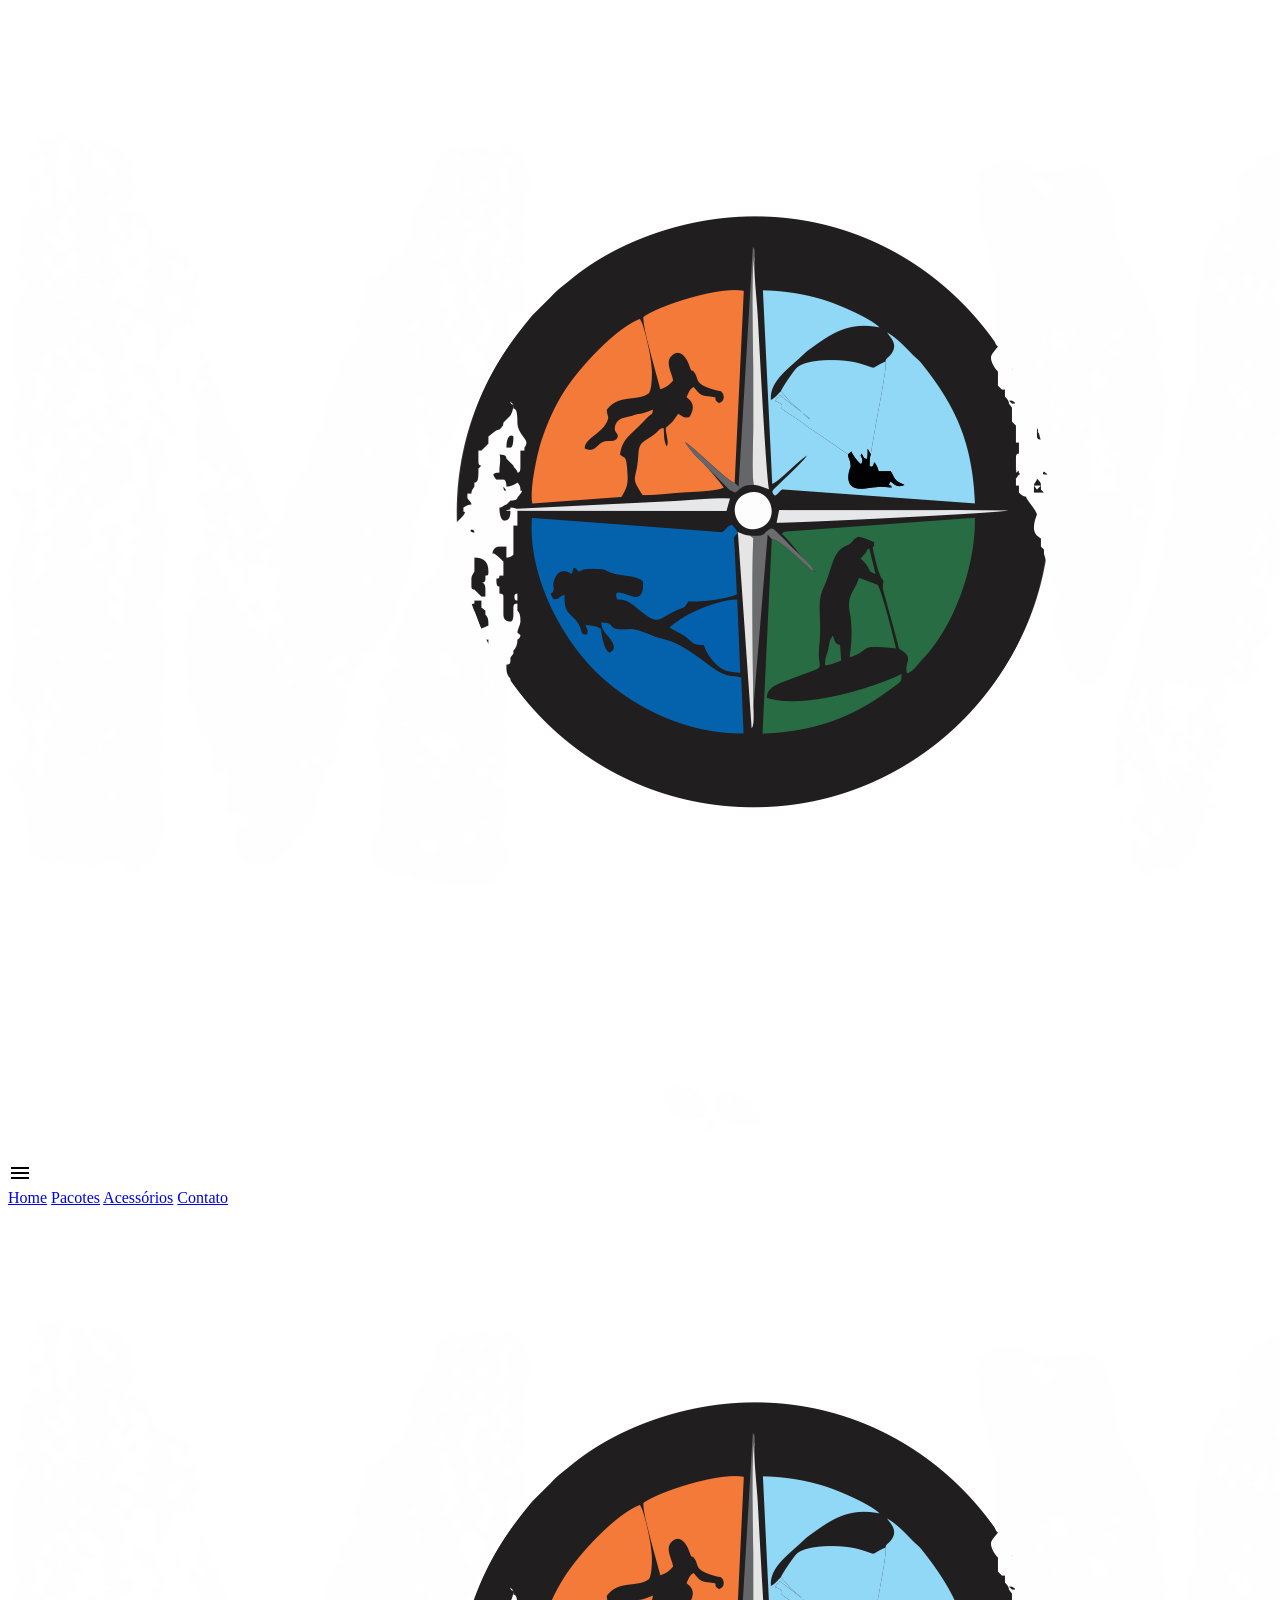
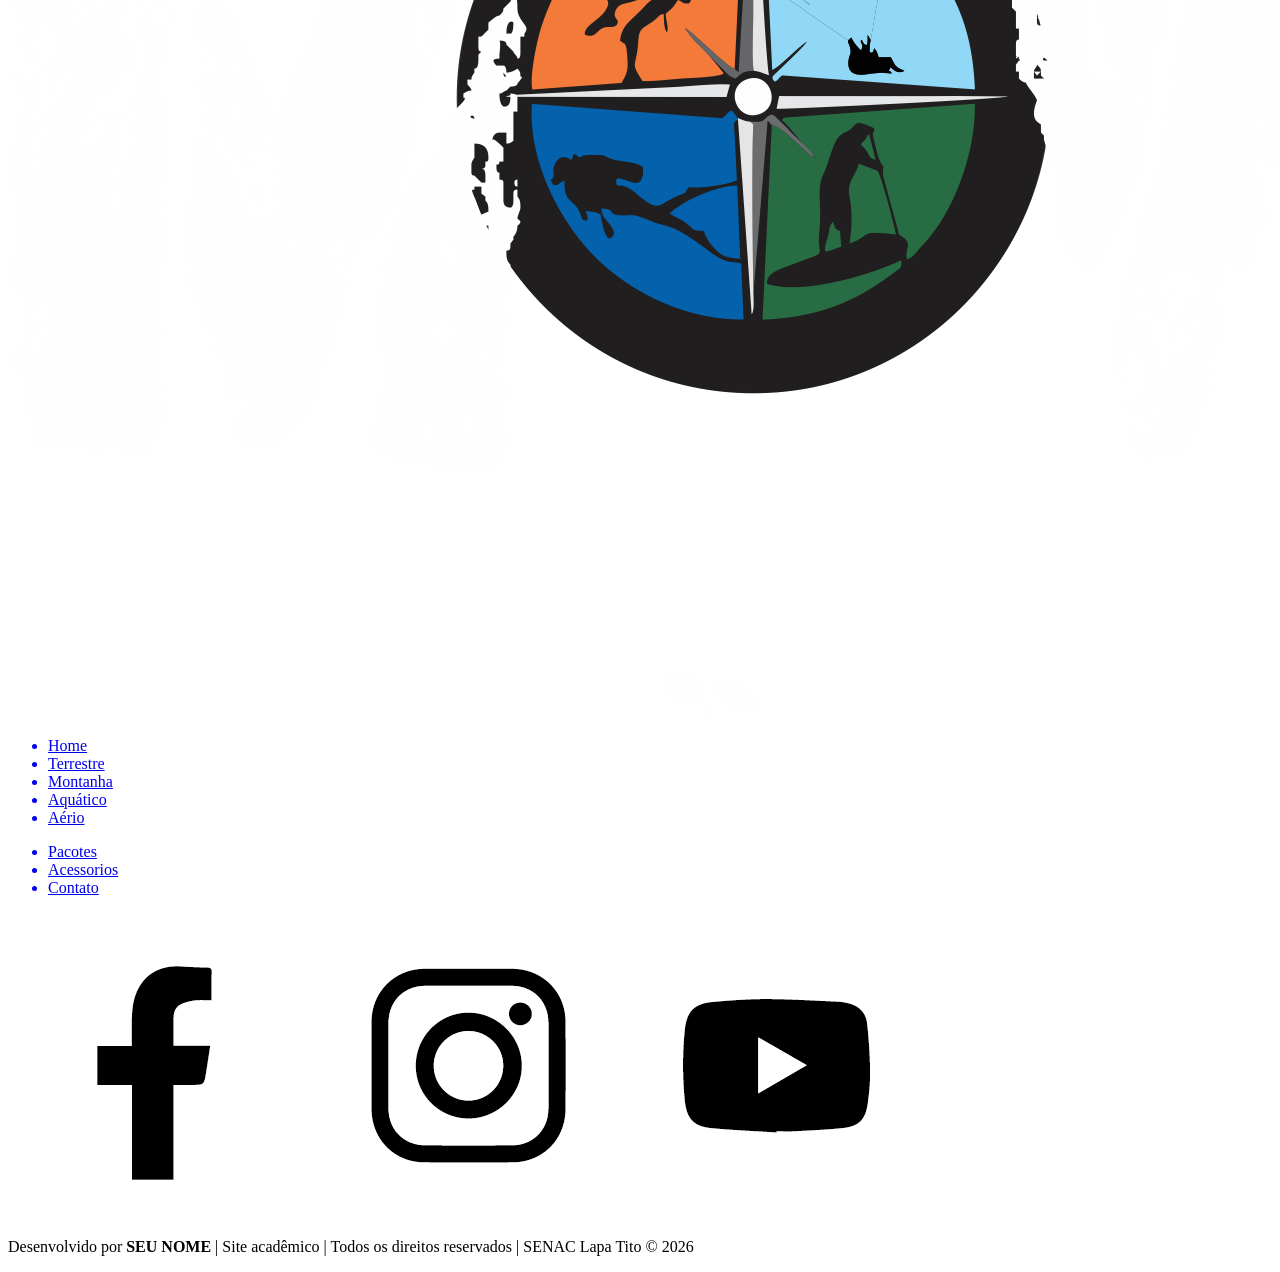
==== acessorios.html @ f49698d2 "Atualização do meu repositório - 03/08" ====
<!DOCTYPE html>
<html lang="pt-br">

<head>
    <meta charset="UTF-8">
    <title>Acessórios</title>
    <meta name="descrition"
        content="O Mova-se é um site educacional, com o propósito de fazer reservas e pacotes de viagens.">
    <!-- fonts  -->
    <link rel="preconnect" href="https://fonts.googleapis.com">
    <link rel="preconnect" href="https://fonts.gstatic.com" crossorigin>
    <link
        href="https://fonts.googleapis.com/css2?family=Ubuntu:ital,wght@0,300;0,400;0,500;0,700;1,300;1,400;1,500;1,700&display=swap"
        rel="stylesheet">
    <!-- icones -->
    <link rel="stylesheet"
        href="https://fonts.googleapis.com/css2?family=Material+Symbols+Outlined:opsz,wght,FILL,GRAD@20..48,100..700,0..1,-50..200&icon_names=menu" />

    <link rel="stylesheet" href="css/estilo.css">
</head>

<body>

    <header id="topo">
        <div>
            <h1>
                <a href="index.html"><img src="img/logo.png" alt="Logo do site"></a>
            </h1>
            <span class="material-symbols-outlined">
                menu
            </span>
            <nav>
                <a href="index.html" tabindex="1">Home</a>
                <a href="pacotes.html" tabindex="2">Pacotes</a>
                <a href="acessorios.html" tabindex="3">Acessórios</a>
                <a href="contato.html" tabindex="4">Contato</a>
            </nav>
        </div>
    </header>
    <main class="conteudo">

    </main>
    <footer class="rodape">
        <div class="rodape-conteudo">
            <div id="logo-rodape">
                <a href="index.html"><img src="img/logo.png" alt="logo do site"></a>
            </div>
            <div class="menu-rodape">
                <ul>
                    <a href="#">
                        <li>Home</li>
                    </a>
                    <a href="#">
                        <li>Terrestre</li>
                    </a>
                    <a href="#">
                        <li>Montanha</li>
                    </a>
                    <a href="#">
                        <li>Aquático</li>
                    </a>
                    <a href="#">
                        <li>Aério</li>
                    </a>
                </ul>
            </div>
            <div class="menu-rodape">
                <ul>
                    <a href="pacotes.html">
                        <li>Pacotes</li>
                    </a>
                    <a href="acessorios.html">
                        <li>Acessorios</li>
                    </a>
                    <a href="contato.html">
                        <li>Contato</li>
                    </a>
                </ul>
            </div>
            <div class="redes">
                <aside>
                    <img src="img/facebook.png" alt="facebook">
                    <img src="img/insta.png" alt="instagram">
                    <img src="img/youtube.png" alt="youtube">
                </aside>
            </div>
            <div class="assinatura">
                <p>Desenvolvido por <strong>SEU NOME</strong> | Site acadêmico | Todos os direitos reservados | SENAC Lapa Tito &copy; 2026</p>
            </div>

        </div>

    </footer>













</body>

</html>
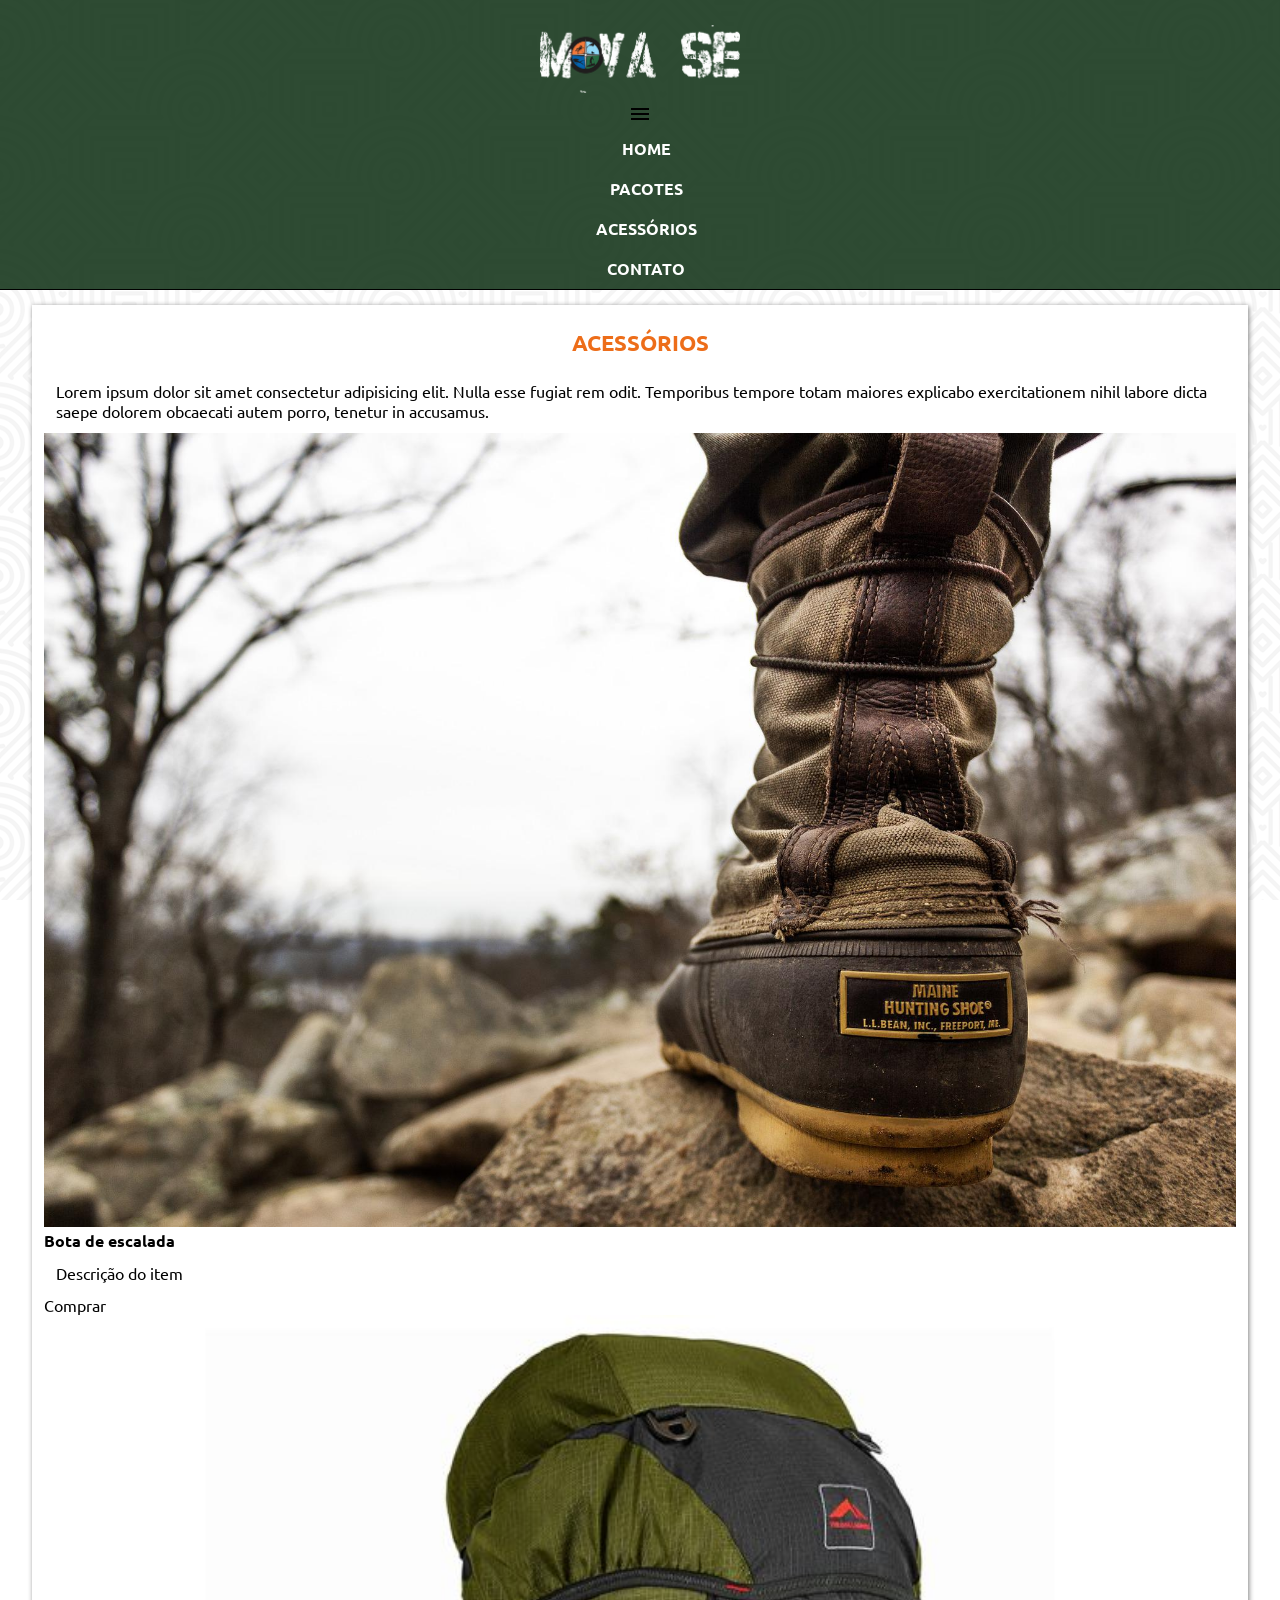
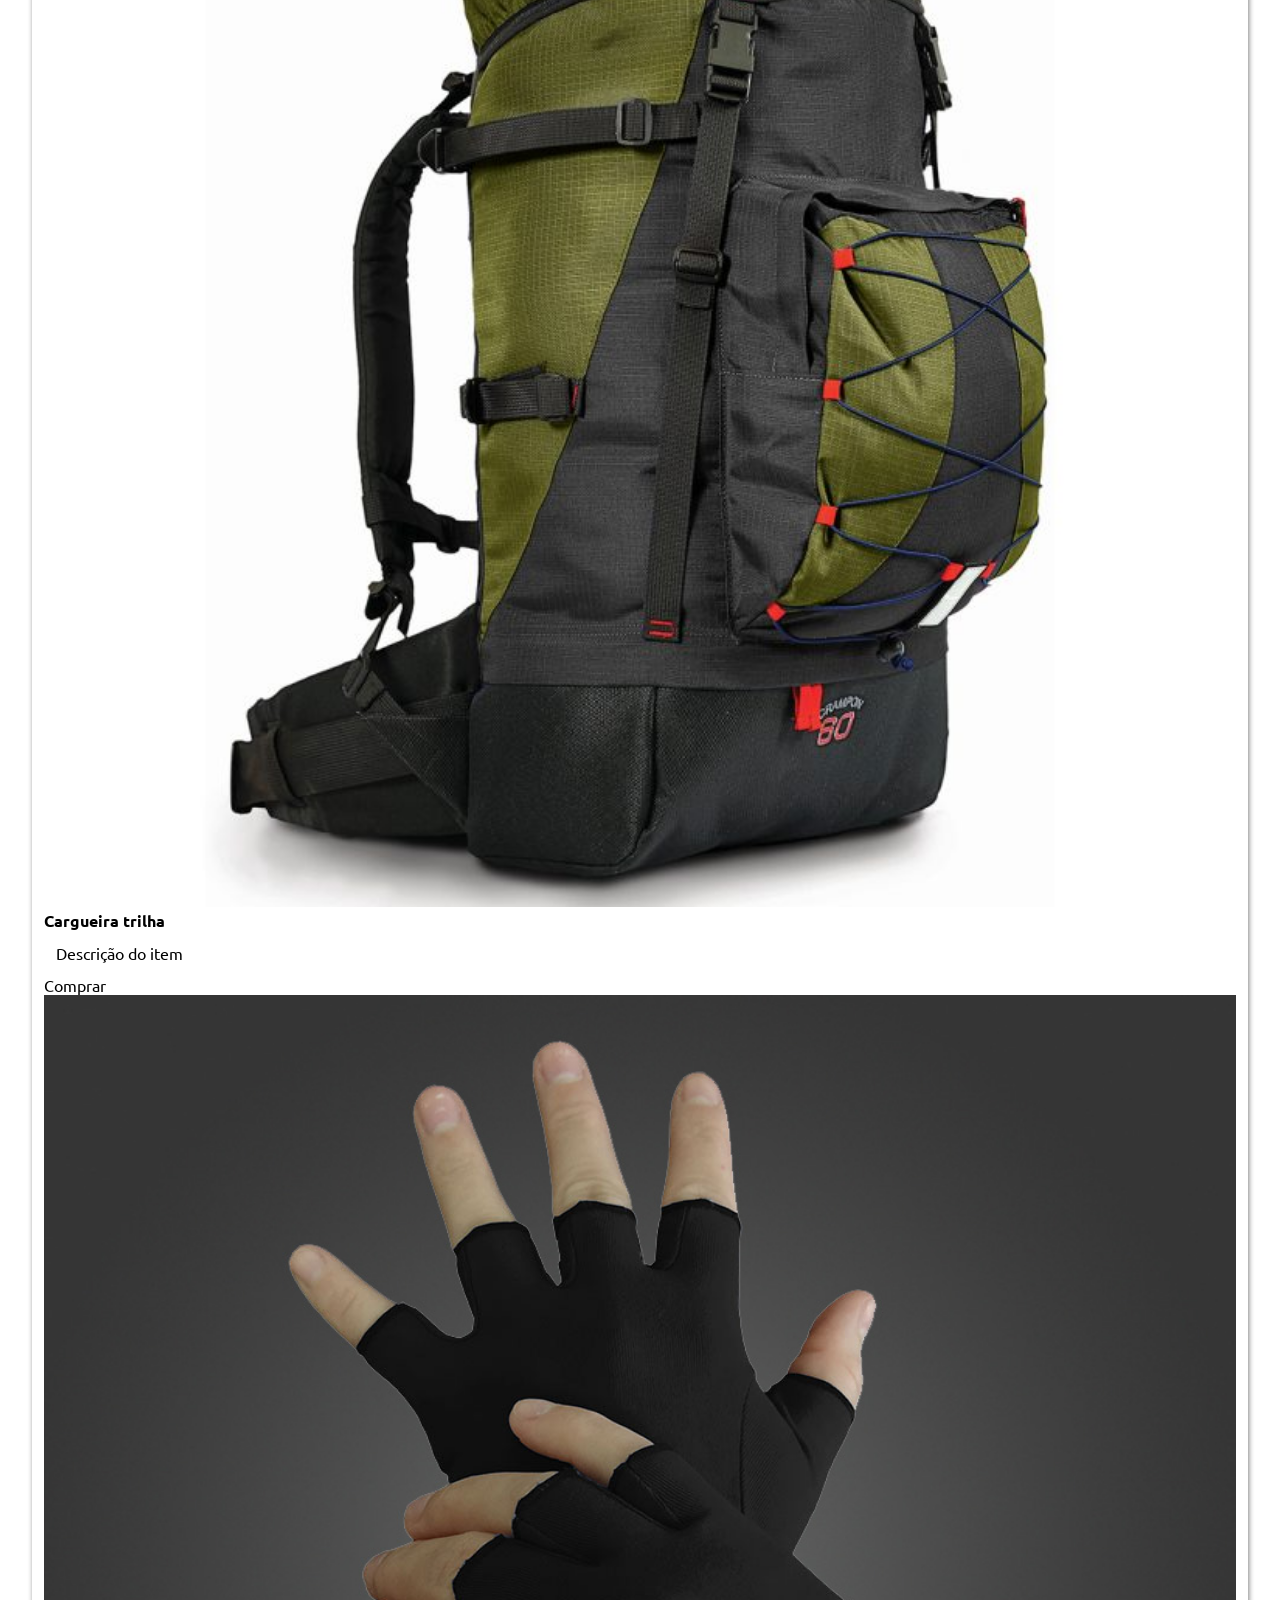
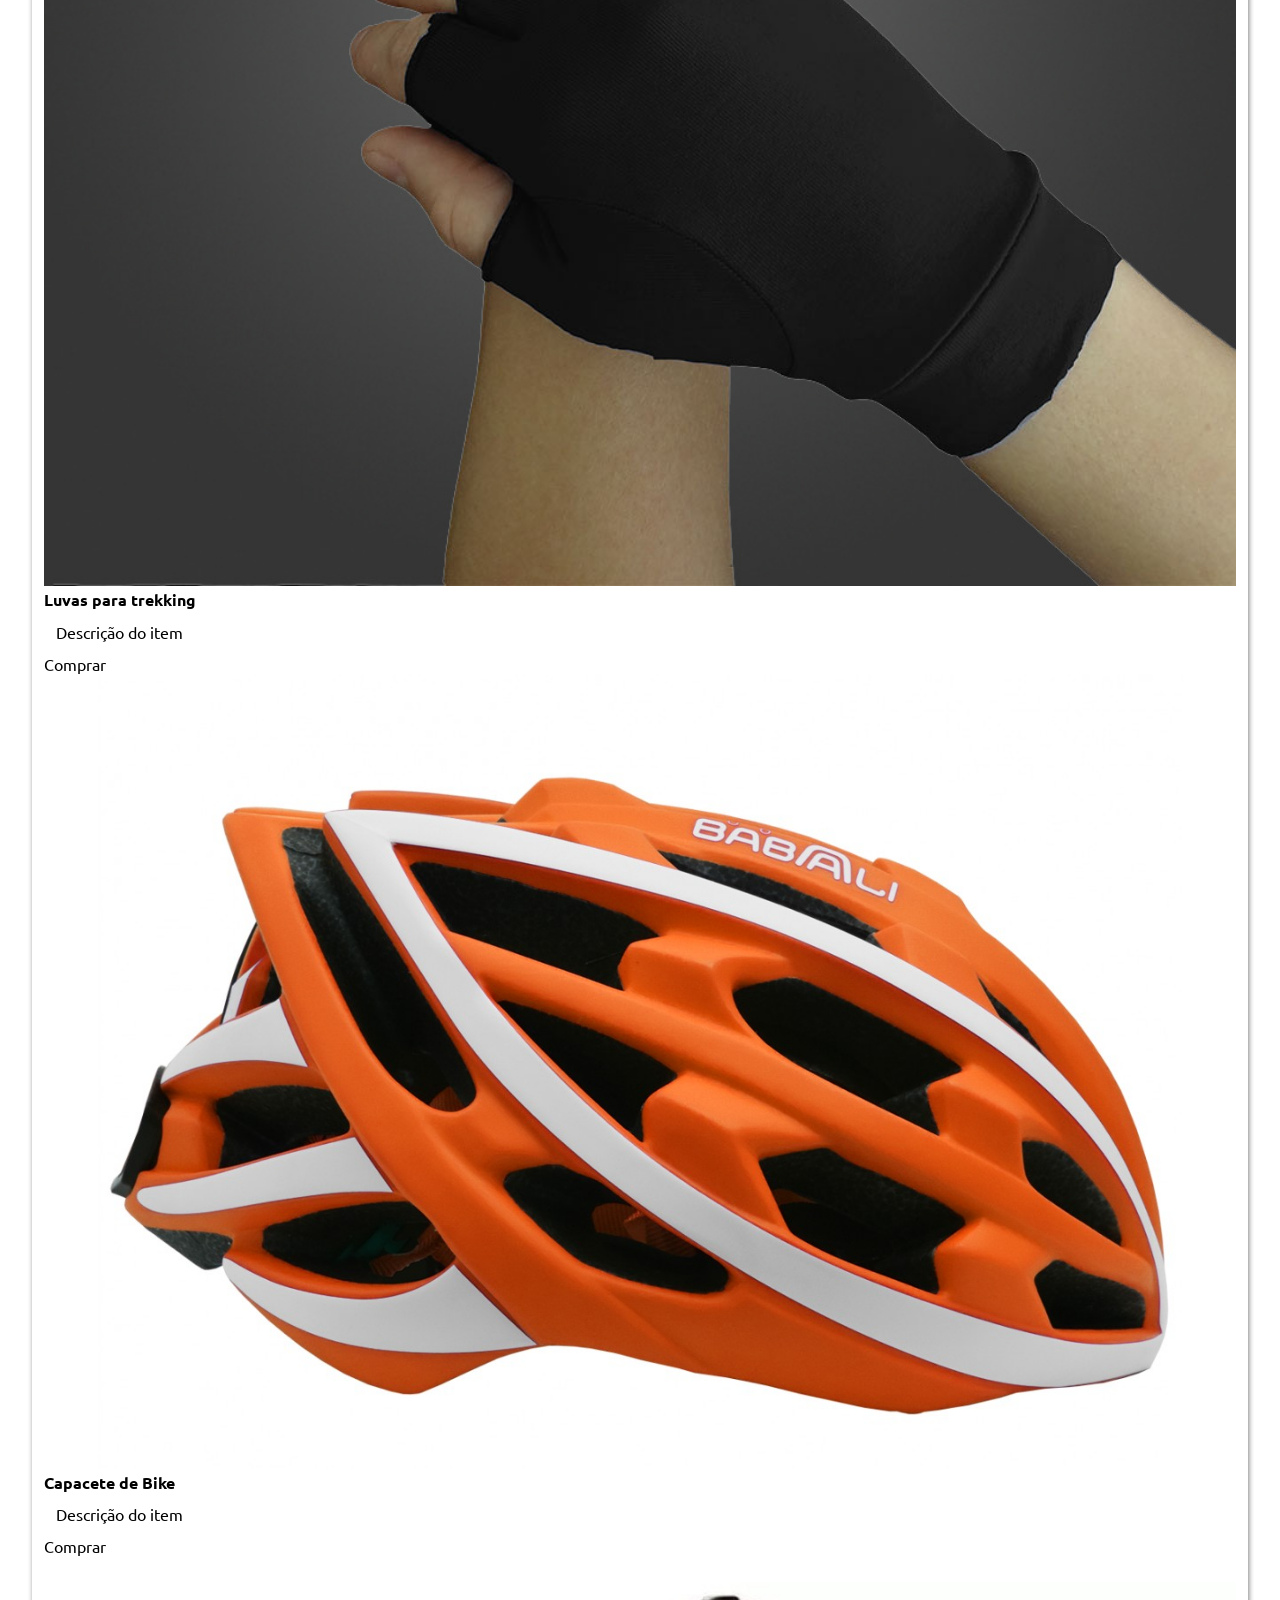
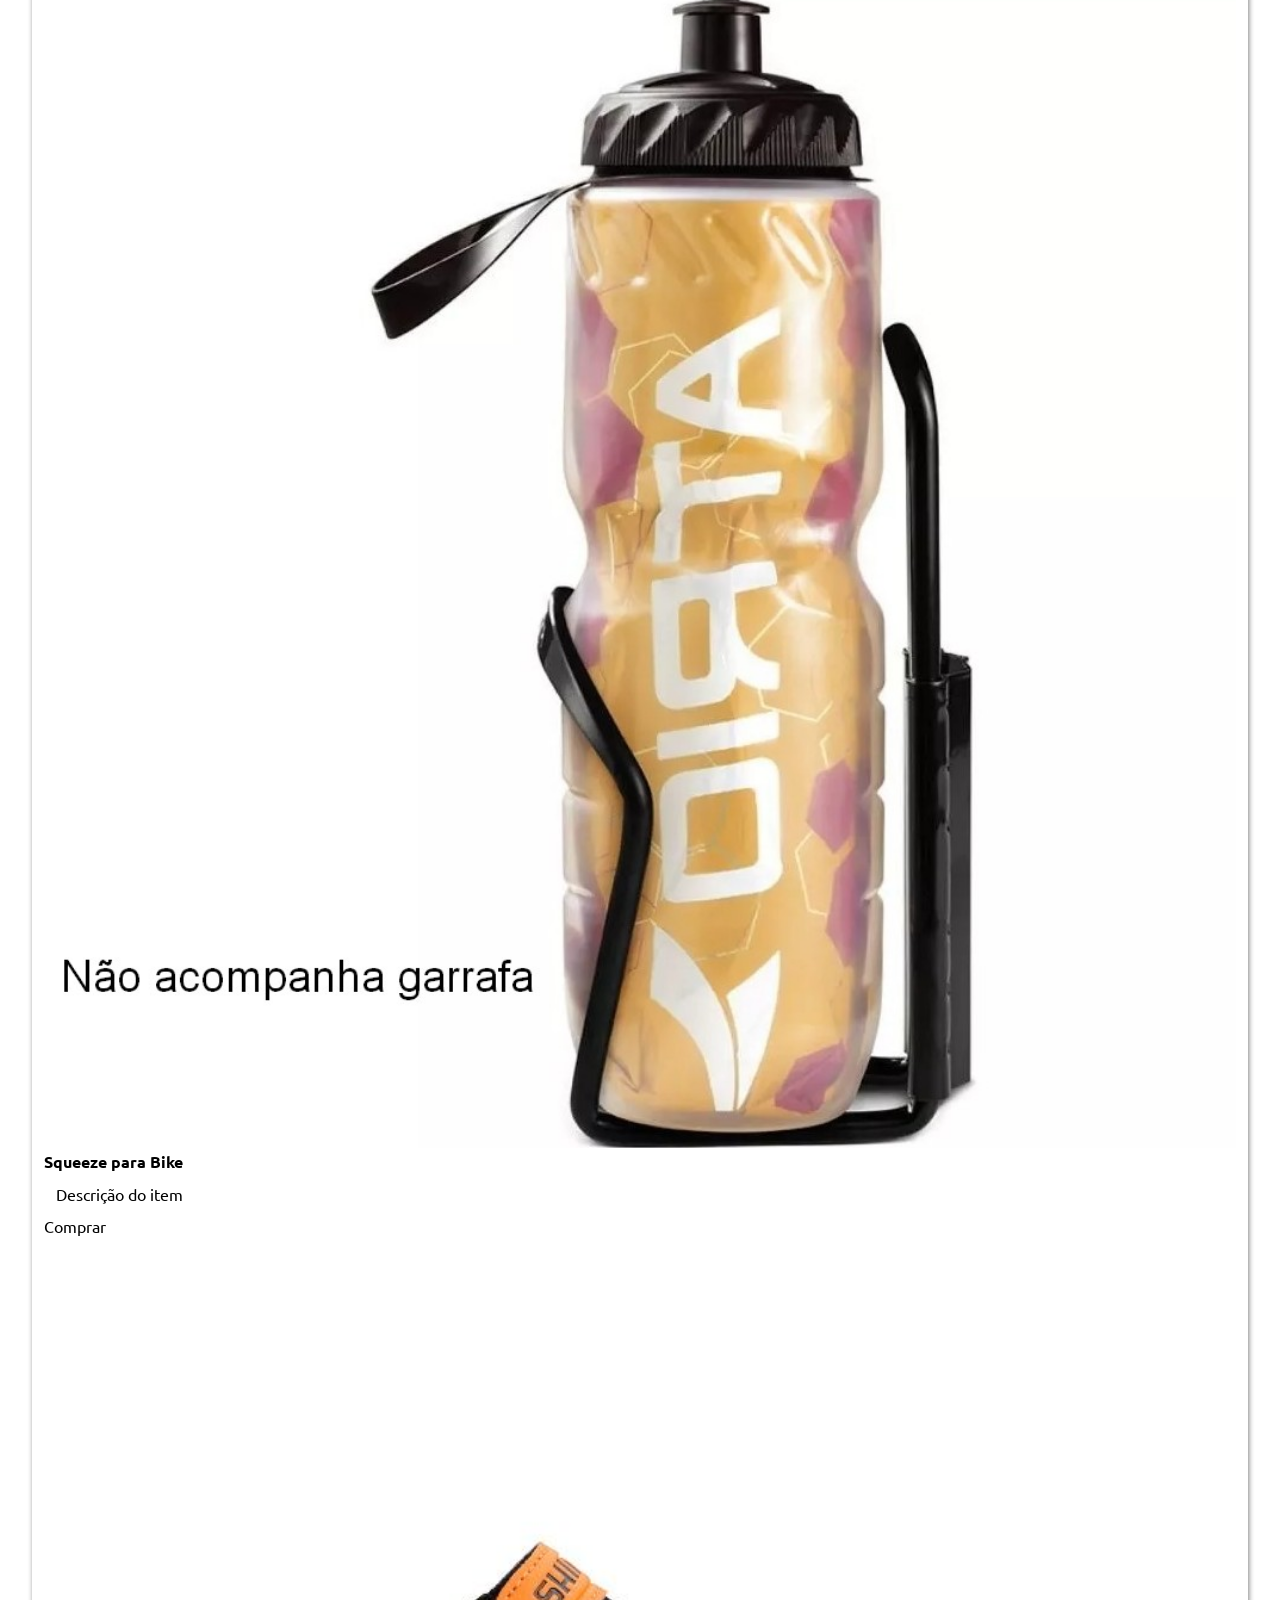
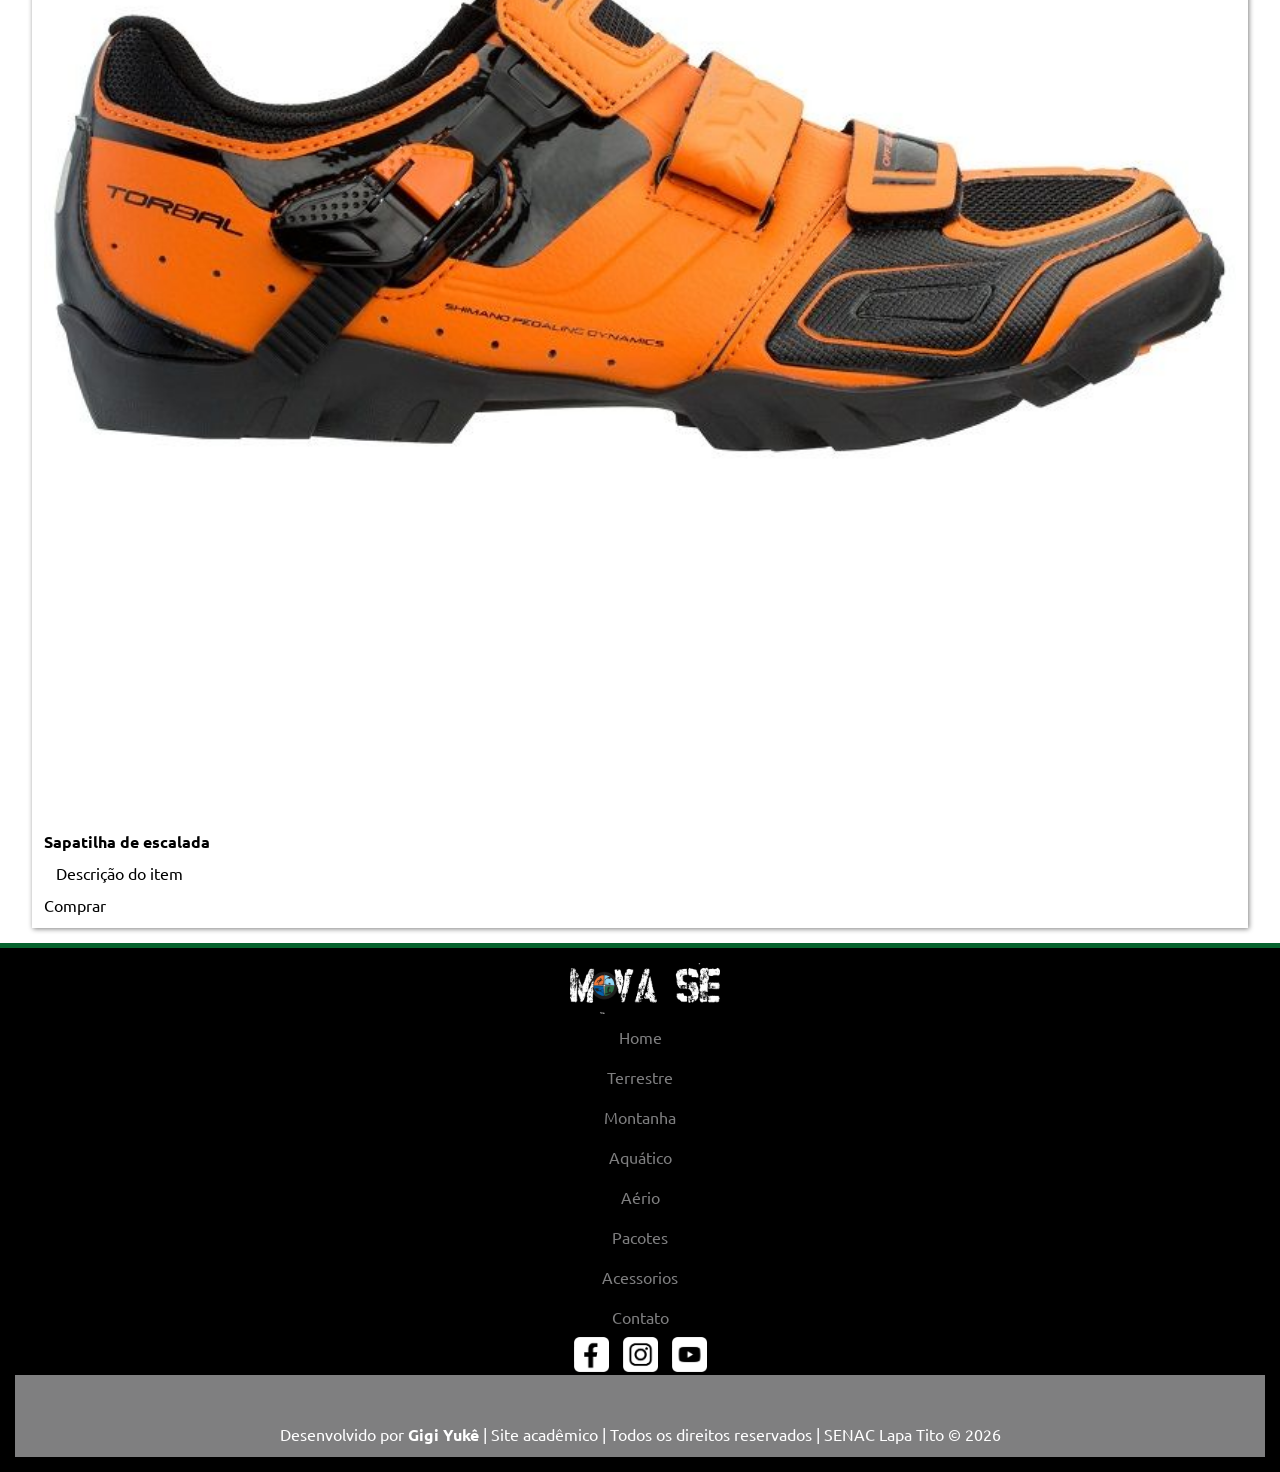
==== commit b5916dee: "css da home 04/08" ====
--- a/acessorios.html
+++ b/acessorios.html
@@ -16,7 +16,7 @@
     <link rel="stylesheet"
         href="https://fonts.googleapis.com/css2?family=Material+Symbols+Outlined:opsz,wght,FILL,GRAD@20..48,100..700,0..1,-50..200&icon_names=menu" />
 
-    <link rel="stylesheet" href="css/estilo.css">
+    <link rel="stylesheet" href="css/style.css">
 </head>
 
 <body>
@@ -38,6 +38,66 @@
         </div>
     </header>
     <main class="conteudo">
+        <div class="conteudo-info">
+            <article>
+                <h2 class="titulo">Acessórios</h2>
+                <p>Lorem ipsum dolor sit amet consectetur adipisicing elit. Nulla esse fugiat rem odit. Temporibus tempore totam maiores explicabo exercitationem nihil labore dicta saepe dolorem obcaecati autem porro, tenetur in accusamus.</p>
+                <div class="acessorios">
+                    <div class="produtos">
+                        <div class="img-produto">
+                            <img src="img/bota.jpg" alt="bota">
+                        </div>
+                        <h4>Bota de escalada</h4>
+                        <p>Descrição do item</p>
+                        <div class="comprar">Comprar</div>
+                    </div>
+                    <div class="produtos">
+                        <div class="img-produto">
+                            <img src="img/mochila.jpg" alt="mochila">
+                        </div>
+                        <h4>Cargueira trilha</h4>
+                        <p>Descrição do item</p>
+                        <div class="comprar">Comprar</div>
+                    </div>
+                    <div class="produtos">
+                        <div class="img-produto">
+                            <img src="img/luvas.jpg" alt="luvas">
+                        </div>
+                        <h4>Luvas para trekking</h4>
+                        <p>Descrição do item</p>
+                        <div class="comprar">Comprar</div>
+                    </div>
+                </div>
+                <div class="acessorios">
+                    <div class="produtos">
+                        <div class="img-produto">
+                            <img src="img/capacete.jpg" alt="capacete">
+                        </div>
+                        <h4>Capacete de Bike</h4>
+                        <p>Descrição do item</p>
+                        <div class="comprar">Comprar</div>
+                    </div>
+                    <div class="produtos">
+                        <div class="img-produto">
+                            <img src="img/squeeze.jpg" alt="squeeze">
+                        </div>
+                        <h4>Squeeze para Bike</h4>
+                        <p>Descrição do item</p>
+                        <div class="comprar">Comprar</div>
+                    </div>
+                    <div class="produtos">
+                        <div class="img-produto">
+                            <img src="img/sapatilha-escalada.jpg" alt="sapatilha">
+                        </div>
+                        <h4>Sapatilha de escalada</h4>
+                        <p>Descrição do item</p>
+                        <div class="comprar">Comprar</div>
+                    </div>
+                </div>
+            </article>
+        </div>
+
+        
 
     </main>
     <footer class="rodape">
@@ -85,7 +145,7 @@
                 </aside>
             </div>
             <div class="assinatura">
-                <p>Desenvolvido por <strong>SEU NOME</strong> | Site acadêmico | Todos os direitos reservados | SENAC Lapa Tito &copy; 2026</p>
+                <p>Desenvolvido por <strong>Gigi Yukê</strong> | Site acadêmico | Todos os direitos reservados | SENAC Lapa Tito &copy; 2026</p>
             </div>
 
         </div>
--- a/css/style.css
+++ b/css/style.css
@@ -0,0 +1,254 @@
+@charset "UTF-8";
+
+@import url('https://fonts.googleapis.com/css2?family=Ubuntu:ital,wght@0,300;0,400;0,500;0,700;1,300;1,400;1,500;1,700&display=swap');
+
+*{
+    margin: 0;
+    padding: 0;
+}
+
+body {
+    font-family: 'Ubuntu', sans-serif;
+    background-image: url(../img/hypnotize.png);
+    background-attachment: fixed;
+    width: 100%;
+}
+
+img {
+    width: 100%;
+}
+
+#topo {
+    background-color: rgba(24, 56, 29, 0.9);
+    border-bottom: solid 1px;
+    text-align: center;
+    margin-bottom: 15px;
+}
+
+h1 img {
+    margin-top: 25px;
+    width: 200px;
+
+}
+
+nav {
+    min-height: 40px;
+    text-transform: uppercase;
+    font-weight: bold;
+    line-height: 40px;
+    padding-left: 1%;
+}
+
+nav a:link,
+nav a:visited,
+#iconMenu:link,
+#iconMenu:visited {
+    text-decoration: none;
+    color: white;
+    transition: 1s;
+    min-height: inherit;
+    display: flex;
+    justify-content: center;
+    align-items: center;
+}
+
+nav a:focus,
+nav a:hover,
+#iconMenu:focus,
+#iconMenu:hover {
+    background-color: #a98e12;
+    color: #000;
+    transition: background-color 1s;
+    border-radius: 5%;
+}
+
+#iconMenu {
+    color: white;
+    cursor: pointer;
+    min-height: 40px;
+    line-height: 40px;
+    padding-left: 1%;
+    font-size: 40px;
+}
+
+.rodape {
+    border-top: solid 5px #06632e;
+    background-color: #000;
+    color: #7f7f80;
+    text-align: center;
+    width: 100%;
+}
+
+.rodape p,li {
+    font-size: 16px;
+}
+
+.rodape img {
+    margin: 0 5px;
+}
+
+.rodape-conteudo {
+    padding: 15px;
+    color:#fff;
+
+}
+
+.rodape-conteudo li {
+    list-style: none;
+    margin: 0 auto;
+    padding: 10px 0;
+}
+
+#logo-rodape {
+    min-width: 146px;
+    width: 150px;
+    margin: 0 auto;
+}
+
+.menu-rodape a{
+    text-decoration: none;
+    color: #7f7f80;
+}
+
+.menu-rodape a:hover {
+    color: #fff;
+}
+
+.redes img {
+    min-width: 35px;
+    width: 35px;
+}
+
+.assinatura {
+    color: #fff;
+    background-color: #7f7f80;
+    height: auto;
+    padding: 1%;
+}
+
+.assinatura p {
+    margin-top: 3%;
+}
+
+.conteudo {
+    max-width: 95%;
+    margin: auto;
+}
+
+.conteudo article {
+    background-color: #fff;
+    margin: 15px 0;
+    padding: 1%;
+    box-shadow: grey 1px 1px 5px;
+}
+
+.conteudo h2, 
+.conteudo h3,
+.conteudo p {
+    padding: 1%;
+}
+
+.titulo {
+    font-size: 1.4em;
+    color: #ed6d19;
+    text-align: center;
+    text-transform: uppercase;
+}
+
+/* --------------- H O M E ------------- */
+.destaque {
+    border-bottom: dotted #ed6d19 5px;
+}
+
+.text-destaque {
+    position: relative;
+    bottom: 100px;
+    background-color: rgba(255, 255, 255, 0.8);
+    height: 80px;
+    margin-top: 5px;
+    width: 100%;
+
+}
+
+.text-destaque h2 {
+    color: #000 !important;
+    margin-top: 5px;
+    padding: 5px 0 3px 50px;
+}
+
+.text-destaque p {
+    margin-top: 5px;
+    font-size: 1.1em;
+    padding: 0 0 5px 50px;
+}
+
+#frase p {
+    font-size: 1em;
+    padding: 12px;
+}
+
+#frase {
+    color: #fff;
+    background-color: #ed6d19;
+    text-align: center;
+    height: 80px;
+}
+.card {
+    margin: 15px 0;
+    padding: 5%;
+}
+
+.card p {
+    text-align: center;
+    padding: 1% 0 2% 0;
+}
+
+.card-conteudo figure {
+    margin: 1%;
+    position: relative;
+    box-sizing: grey 1px 1px 5px;
+}
+
+.card-conteudo figcaption {
+    position: absolute;
+    left: 0;
+    bottom: 20px;
+    width: 100%;
+    background-color: rgba(127, 127, 128, 0.8);
+    color: #fff;
+    padding: 10px 0;
+    text-align: center;
+    font-weight: bold;
+    text-transform: uppercase;
+}
+
+.card-conteudo figure img {
+    transition: 1s;
+    filter: opacity(0.6);
+}
+
+.card-conteudo a:hover img,
+.card-conteudo a:focus img {
+    filter: opacity(0.6);
+}
+
+#video {
+    width: 100%;
+    background-color:  rgba(6, 99, 46, 0.5);
+    text-align: center;
+}
+
+#titulo-video {
+    color: #fff;
+    padding: 15px;
+}
+
+iframe {
+    margin: auto;
+    max-width: 80%;
+    display: block;
+    padding: 2% 0;
+}
+
+
+
